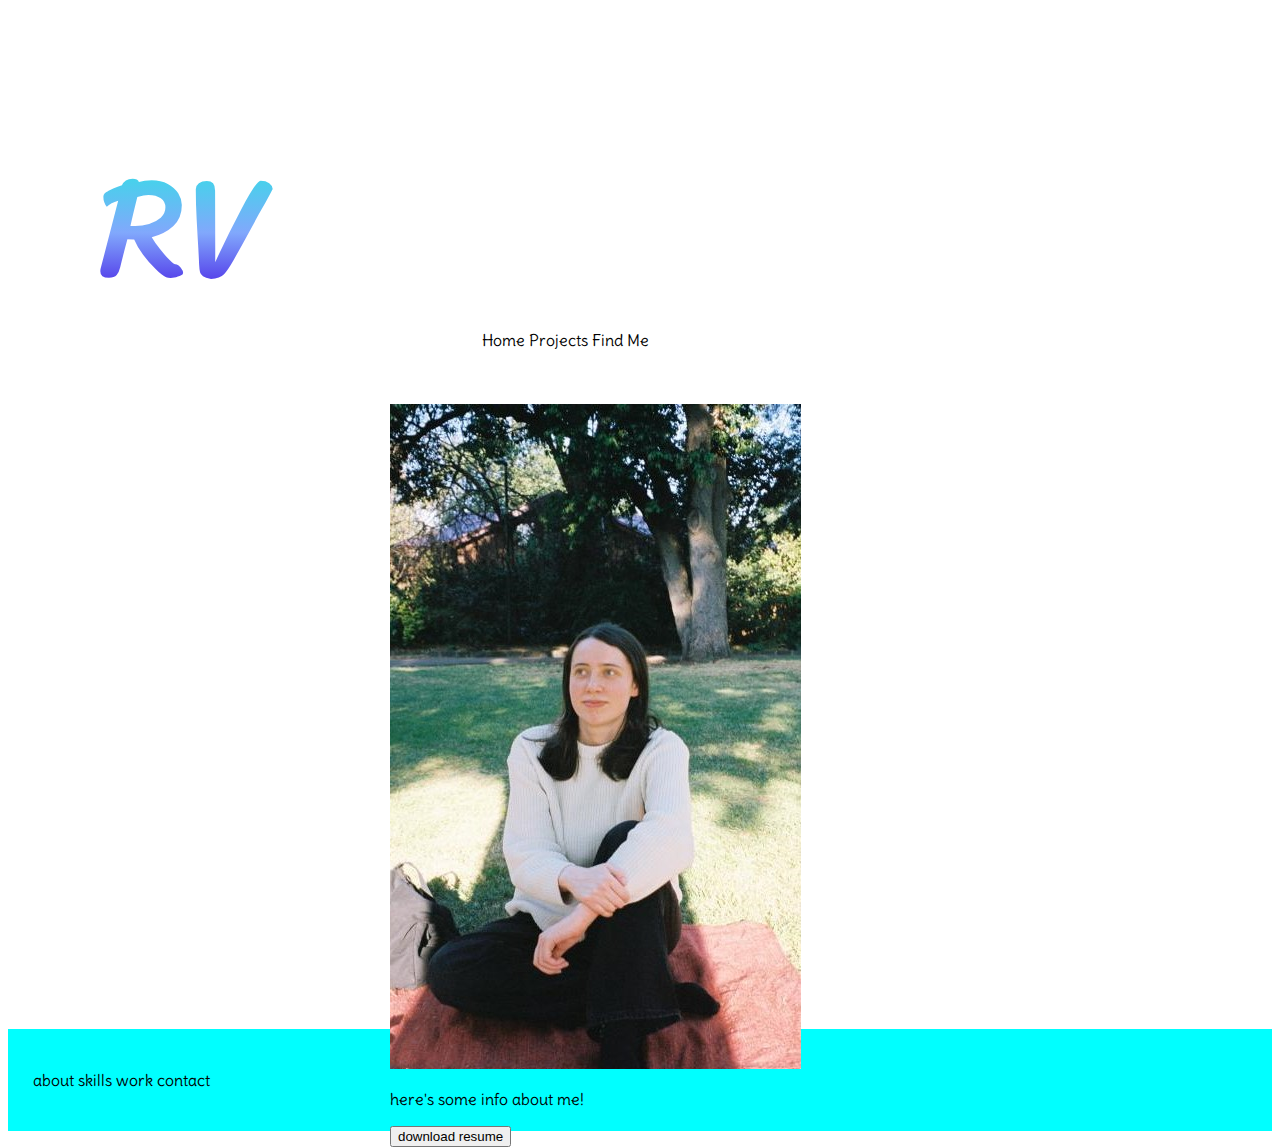
==== index.html @ ffe8b3fc "Module 17" ====
<!DOCTYPE html>
<html>
    <head>
        <link rel="stylesheet" href="css/styles.css">
        <link rel="stylesheet" href="https://fonts.googleapis.com/css?family=Delius">
        <title></title>
    </head>
    <body>
        <header class="navigation">
            <div class="inline-block, logo">
                <img src="images/RVlogo.svg" alt="logo">
            </div>
            <nav class="inline-block">
                <ul>
                    <li class="inline-block">Home</li>
                    <li class="inline-block">Projects</li>
                    <li class="inline-block">Find Me</li>
                </ul>
            </nav>
        </header>
        <section class="heroImg">
            <div class="content">
                <img src="images/portrait.jpg" alt="portrait">
                <p>here's some info about me!</p>
                <button>download resume</button>
            </div>
        </section>
        <footer>
            <ul>
                <li class="inline-block">about</li>
                <li class="inline-block">skills</li>
                <li class="inline-block">work</li>
                <li class="inline-block">contact</li>
            </ul>
        </footer>
    </body>
</html>
---- css/styles.css ----
body {
    font-family: "Delius", sans-serif;
}
.inline-block {
    display: inline-block;
    vertical-align: top;
}
.logo {
    width: 23%;
    padding: 1%;
    text-align: center;
}
nav {
    width: 73%;
    padding: 1%;
}
ul {
    width: 50%;
    margin-left: auto;
}
.heroImg {
    height: 600px;
    padding: 25px;
}
.content {
    width: 500px;
    margin: 0 auto;
}
footer {
    background-color: aqua;
    padding: 1%;
}
footer ul {
    display: inline-block;
    vertical-align: top;
    padding: 1%;
}
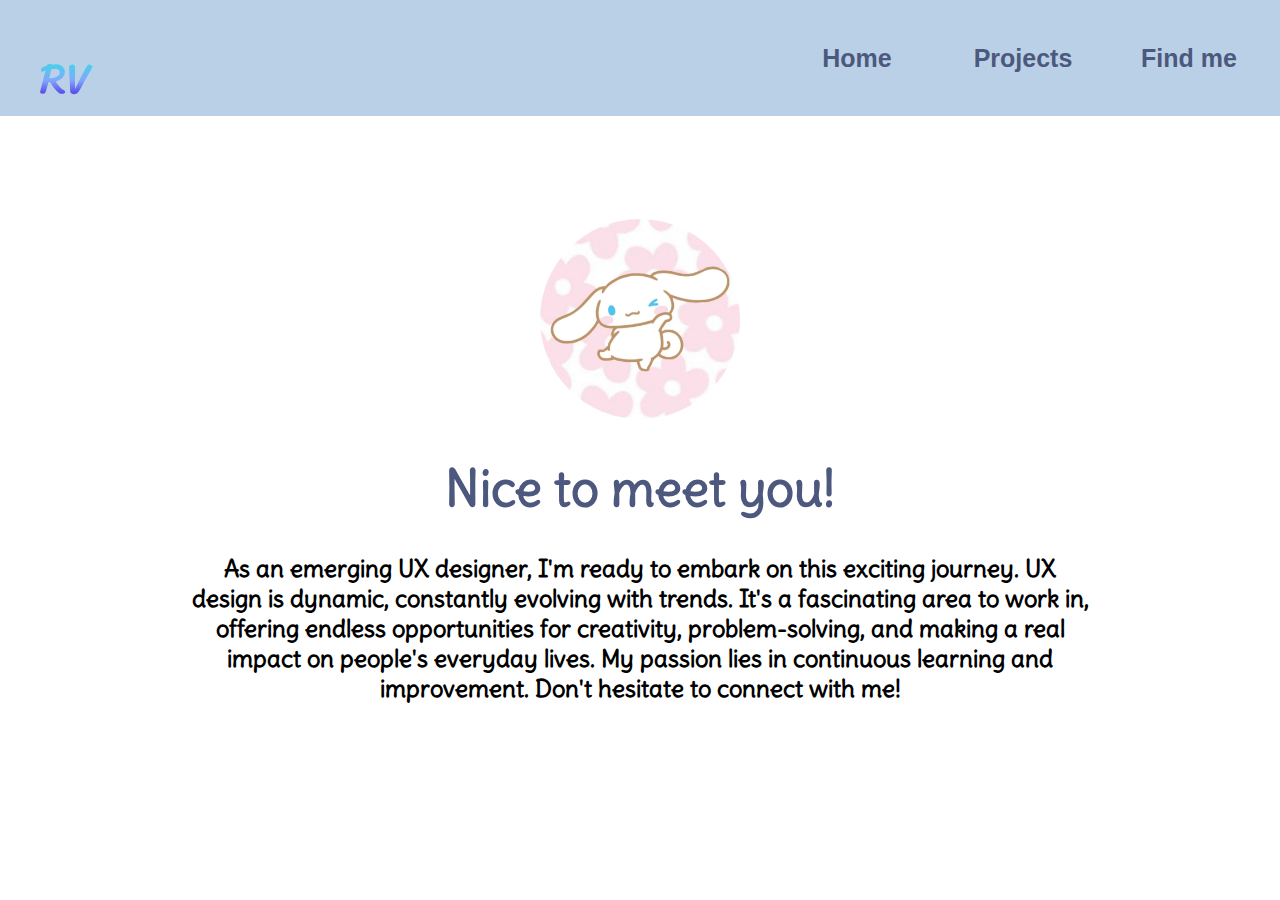
==== commit 1b17e99d: "iterated design" ====
--- a/index.html
+++ b/index.html
@@ -1,37 +1,33 @@
 <!DOCTYPE html>
 <html>
     <head>
+        <meta name="viewport" content="width=device-width, initial-scale=1">
         <link rel="stylesheet" href="css/styles.css">
         <link rel="stylesheet" href="https://fonts.googleapis.com/css?family=Delius">
-        <title></title>
+        <title>Rebecca - UX Designer</title>
     </head>
     <body>
         <header class="navigation">
-            <div class="inline-block, logo">
+            <div class=" logo">
                 <img src="images/RVlogo.svg" alt="logo">
             </div>
-            <nav class="inline-block">
+            <nav>
                 <ul>
-                    <li class="inline-block">Home</li>
-                    <li class="inline-block">Projects</li>
-                    <li class="inline-block">Find Me</li>
+                    <li><a href="index.html"><button>Home</button></a></li>
+                    <li><a href="projects.html"><button>Projects</button></a></li>
+                    <li><a href="findme.html"><button>Find me</button></a></li>
                 </ul>
             </nav>
         </header>
-        <section class="heroImg">
+        <div class="heroImg">
             <div class="content">
-                <img src="images/portrait.jpg" alt="portrait">
-                <p>here's some info about me!</p>
-                <button>download resume</button>
+                <img src="images/portraitplaceholder.jpg" alt="portrait">
+                <h1>Nice to meet you!</h1>
+                <h2>As an emerging UX designer, I'm ready to embark on this exciting journey. 
+                    UX design is dynamic, constantly evolving with trends. 
+                    It's a fascinating area to work in, offering endless opportunities for creativity, problem-solving, and making a real impact on people's everyday lives. 
+                    My passion lies in continuous learning and improvement. Don't hesitate to connect with me!</h2>
             </div>
-        </section>
-        <footer>
-            <ul>
-                <li class="inline-block">about</li>
-                <li class="inline-block">skills</li>
-                <li class="inline-block">work</li>
-                <li class="inline-block">contact</li>
-            </ul>
-        </footer>
+        </div>
     </body>
 </html>--- a/css/styles.css
+++ b/css/styles.css
@@ -1,37 +1,245 @@
 body {
+    display: grid;
+    grid-template-columns: repeat(12, 1fr);
+    gap: 30px;
     font-family: "Delius", sans-serif;
-}
-.inline-block {
-    display: inline-block;
-    vertical-align: top;
-}
-.logo {
-    width: 23%;
-    padding: 1%;
-    text-align: center;
-}
-nav {
-    width: 73%;
-    padding: 1%;
-}
-ul {
-    width: 50%;
-    margin-left: auto;
+    margin: 0;
+}
+/* Media query breakpoints */
+@media (max-width: 800px) {
+    .body {
+        grid-template-columns: auto auto; /* change to two columns layout */
+    }
+}
+
+@media (max-width: 500px) {
+    .body {
+        grid-template-columns: auto; /* change to one column layout */
+    }
+}
+.navigation {
+    background-color: #bad0e7;
+    display: flex;
+    justify-content: space-between;
+    align-items: center;
+    padding: 1em;
+    grid-column: 1 / -1;
+}
+
+.logo img {
+    width: 100px;
+}
+
+nav ul {
+    display: flex;
+}
+
+nav ul li {
+    margin-left: 1em; /* space between navigation items */
+    list-style: none;
+}
+nav button {
+    background-color: #bad0e7;
+    border: none;
+    color: #4c587d;
+    box-shadow: none;
+    width: 150px;
+    height: 30px;
+    font-size: 25px;
+    font-weight: bolder;
+}
+nav button:hover {
+    color: white;
+    border: none;
+    font-size: 30px;
+}
+nav button:active {
+    color: white;
+    border: none;
 }
 .heroImg {
+    display: flex;
+    justify-content: center;
+    align-items: center;
     height: 600px;
     padding: 25px;
-}
+    grid-column: 1 / -1;
+}
+
 .content {
-    width: 500px;
-    margin: 0 auto;
-}
-footer {
-    background-color: aqua;
-    padding: 1%;
-}
-footer ul {
-    display: inline-block;
-    vertical-align: top;
-    padding: 1%;
+    text-align: center;
+}
+.content h2 {
+    width: 900px;
+}
+
+.content img {
+    border-radius: 50%;
+    width: 200px;
+    height: 200px;
+}
+/* styling projects page */
+.projects {
+    text-align: center;
+    margin-top: 300px;
+    grid-column: 1 / -1;
+}
+.casestudy1 img{
+    max-width: 850px;
+    max-height: 500px;
+}
+.casestudy2 img{
+    max-width: 850px;
+    max-height: 500px;
+    border: 2px solid white;
+}
+.casestudy3 img{
+    width: 100%;
+    max-width: 850px;
+}
+.casestudy4 img{
+    height: 100%;
+    max-height: 500px;
+}
+.casestudy1 p{
+    position: absolute;
+    bottom: 0;
+    left: 5%;
+    color: #26546a;
+    font-size: large;
+}
+.casestudy2 p{
+    position: absolute;
+    bottom: 0;
+    left: 5%;
+    color: white;
+    font-size: large;
+}
+.casestudy3 p{
+    position: absolute;
+    bottom: 0;
+    left: 5%;
+    color: white;
+    font-size: large;
+}
+.casestudy4 p{
+    position: absolute;
+    bottom: 0;
+    left: 5%;
+    color: white;
+    font-size: large;
+}
+.casestudy1 button{
+    position: absolute;
+    bottom: 15px;
+    right: 5%;
+}
+.casestudy2 button{
+    position: absolute;
+    bottom: 15px;
+    right: 5%;
+}
+.casestudy3 button{
+    position: absolute;
+    bottom: 15px;
+    right: 5%;
+}
+.casestudy4 button{
+    position: absolute;
+    bottom: 15px;
+    right: 5%;
+}
+.casestudy1{
+    background-color: #fefbf5;
+    display: flex;
+    align-items: center;
+    position: relative;
+}
+.casestudy2{
+    background-color: #26546a;
+    display: flex;
+    align-items: center;
+    position: relative;
+}
+.casestudy3{
+    background-color: black;
+    display: flex;
+    align-items: center;
+    position: relative;
+}
+.casestudy4{
+    background-color: black;
+    display: flex;
+    align-items: center;
+    position: relative;
+}
+/* case study hover states */
+.casestudy1:hover {
+    /* background-color: aqua; */
+}
+.casestudy2:hover {
+    /* background-color: aqua; */
+}
+.casestudy3:hover {
+    /* background-color: aqua; */
+}
+.casestudy4:hover {
+    /* background-color: aqua; */
+}
+.casestudies {
+    display: flex;
+    flex-wrap: wrap;
+    justify-content: space-around;
+    margin-top: 200px;
+    grid-column: 1 / -1;
+}
+.casestudies div{
+    width: 100%;
+    max-width: 900px;
+    height: 600px;
+    border: solid grey 1px;
+    border-radius: 10px;
+    margin: 10px;
+}
+.casestudies button {
+    background-color: white;
+    border: 1px solid #4c587d;
+    border-radius: 25px;
+    color: #4c587d;
+    box-shadow: none;
+    width: 150px;
+    height: 30px;
+}
+.casestudies button:hover {
+    background-color: #bad0e7;
+    border: 1px solid #4c587d;
+    color: #4c587d;
+}
+.casestudies button:active {
+    background-color: #4c587d;
+    border: 1px solid white;
+    color: white;
+}
+h1 {
+    font-size: 50px;
+    color: #4c587d;
+}
+/* styling Glow guide page */
+#GGimg {
+    max-width: 1000px;
+}
+.Glowguide {
+    width: 100%;
+    grid-column: 1 / -1;
+    display: grid;
+    place-items: center;
+
+}
+.Glowguide p {
+    width: 700px;
+    padding-top: 50px;
+    padding-bottom: 50px;
+}
+#GGaffinity {
+    width: 1000px;
 }